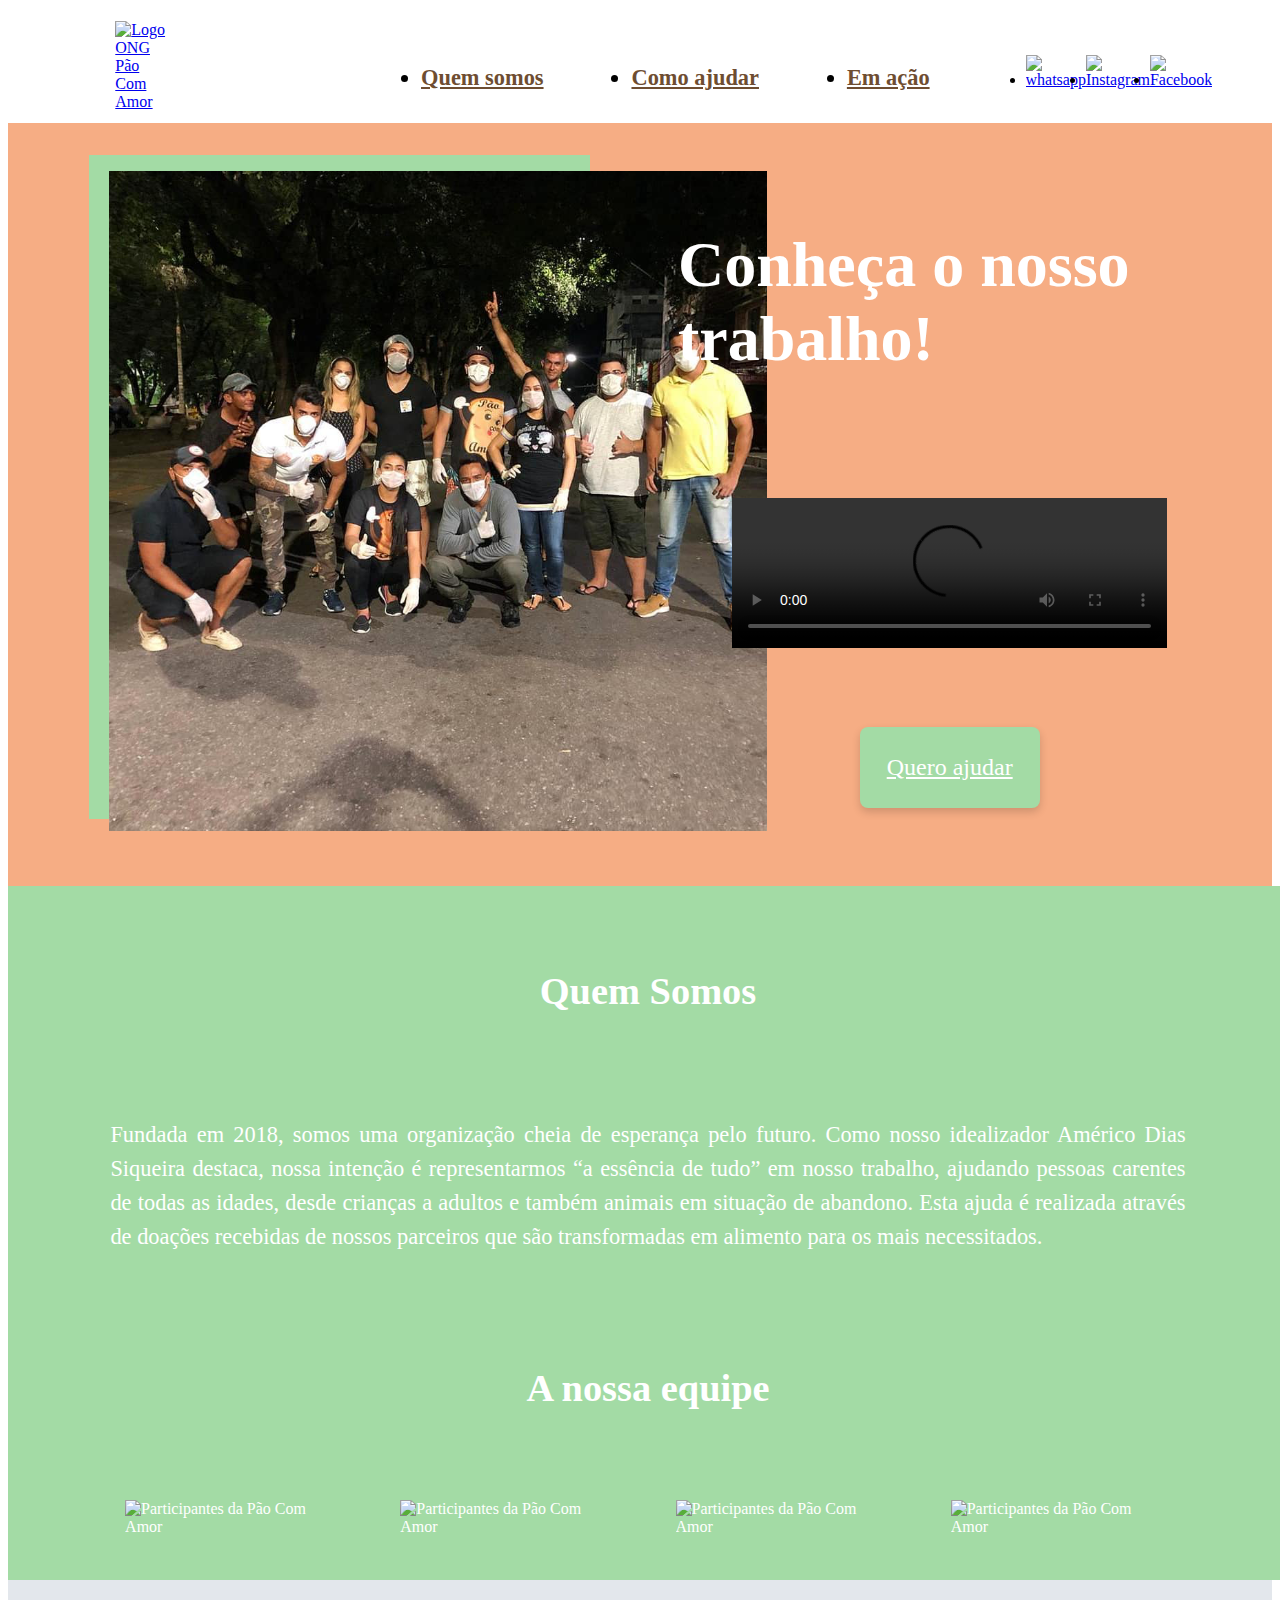
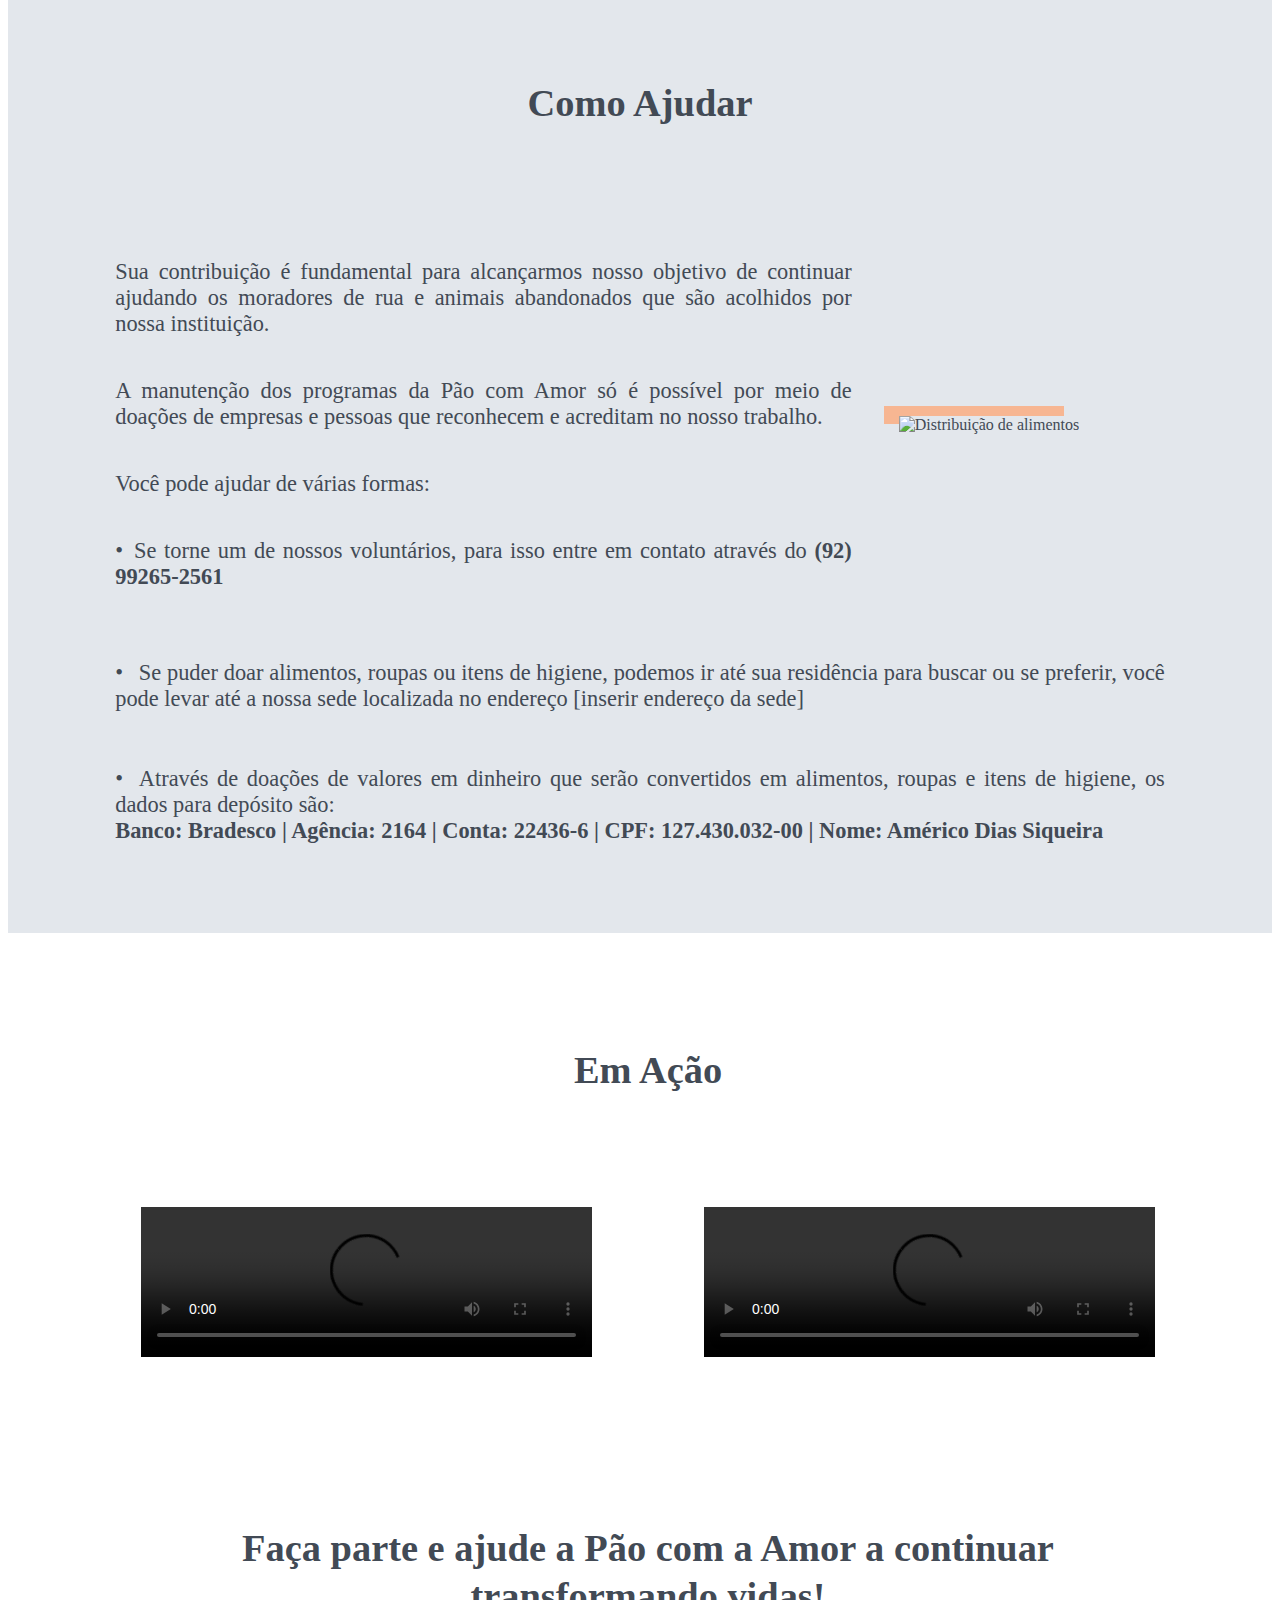
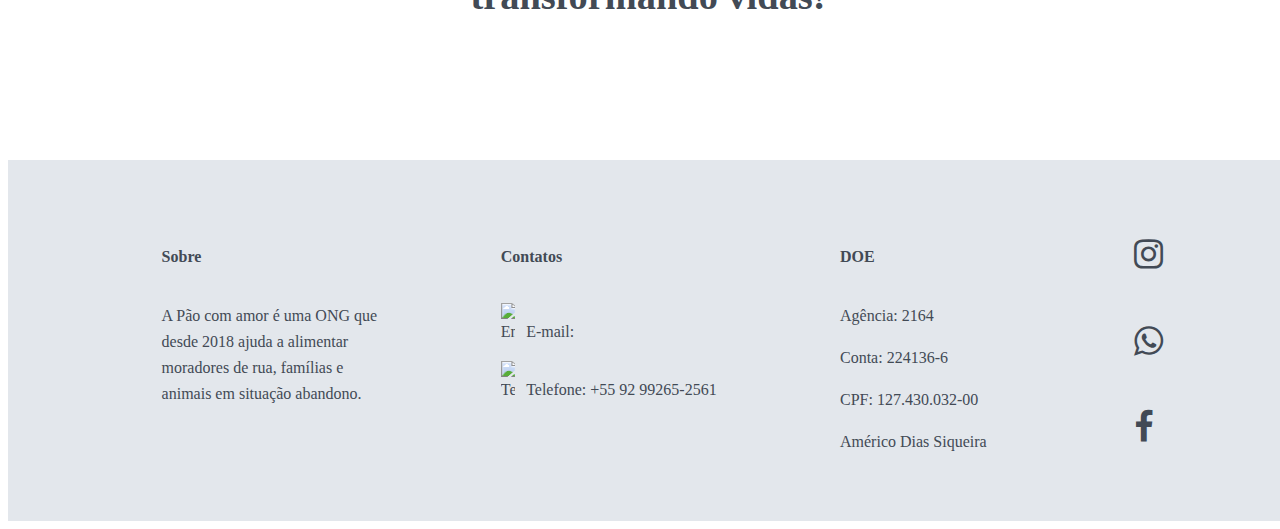
==== index.html @ f318a5c4 "alteração de pastas" ====
<!DOCTYPE html>
<html lang="pt-br">
    <head>
      <title>PaoComAmor</title>
      <meta charset="UTF-8">
      <meta name="viewport" content="width=device-width, initial-scale=1.0, shrink-to-fit=no">
      <link rel="stylesheet" type="text/css" href="../src/css/reset.css">
      <link rel="stylesheet" type="text/css" href="../src/css/style.css">
      <link rel="stylesheet" href="https://cdnjs.cloudflare.com/ajax/libs/font-awesome/4.7.0/css/font-awesome.min.css">
    </head>
    <body>
        <header class="menu">
            <nav class="menu__nav">
                <div class="nav__logo">
                  <a href="#"><img src="../src/img/logo.png" alt="Logo ONG Pão Com Amor"></a>
                </div>
                <div class="nav__container">
                    <div class="menu__site">
                        <ul>
                            <li class="menuText"><a href="#">Quem somos</a></li>
                            <li class="menuText"><a href="#">Como ajudar</a></li>
                            <li class="menuText"><a href="#">Em ação</a></li>
                        </ul>
                    </div>
                    <div class="nav__redeSocial">
                        <ul>
                            <li><a href="#"><img class="redeSocial_img" src="../src/img/whatsapp.svg" alt="whatsapp"></a></li>
                            <li><a href="#"><img class="redeSocial_img" src="../src/img/instagram.svg" alt="Instagram"></a></li>
                            <li><a href="#"><img id="img_facebook" class="redeSocial_img" src="../src/img/facebook.svg" alt="Facebook"></a></li>
                        </ul>
                    </div>
                </div>
            </nav>
        </header>
        <main>
            <section id="start">
                <div class="sideLeft">
                    <div class="foto">
                        <img src="../src/img/grupoFoto.png" alt="Foto do grupo Pão Com Amor">
                    </div>
                </div>
                <div class="sideRigth">
                    <h1>Conheça o nosso trabalho!</h1>
                    <video width="80%"  controls>
                        <source src="../src/img/paovideo.mp4" type="video/mp4">
                    </video>
                    <a class="linkAjuda" href="#">Quero ajudar</a>
            </section>
            <section id="quemSomos">
                <h2>Quem Somos</h2>
                <p>Fundada em 2018, somos uma organização cheia de esperança pelo futuro. Como nosso idealizador Américo Dias Siqueira destaca, nossa intenção é representarmos “a essência de tudo” em nosso trabalho, ajudando pessoas carentes de todas as idades, desde crianças a adultos e também animais em situação de abandono. Esta ajuda é realizada através de doações recebidas de nossos parceiros que são transformadas em alimento para os mais necessitados.</p>
                <h3>A nossa equipe</h3>
                <div class="containerGupo">
                    <div class="fotoGupo">
                        <img src="../src/img/pao.png" alt="Participantes da Pão Com Amor">
                        <img src="../src/img/pao2.png" alt="Participantes da Pão Com Amor">
                    </div>
                    <div class="fotoGupo">
                        <img src="../src/img/pao3.png" alt="Participantes da Pão Com Amor">
                        <img src="../src/img/pao4.png" alt="Participantes da Pão Com Amor">
                    </div>
                </div>
            </section>
            <section id="comoAjudar">
                <h4>Como Ajudar</h4>
                <div class="containerAjuda">
                    <div class="doacoes">
                        <div class="doacoes__one"> 
                            <p>Sua contribuição é fundamental para alcançarmos nosso objetivo de continuar ajudando os moradores de rua e animais abandonados que são acolhidos por nossa instituição.</p>
                            <p>A manutenção dos programas da Pão com Amor só é possível por meio de doações de empresas e pessoas que reconhecem e acreditam no nosso trabalho.</p>
                            <p>Você pode ajudar de várias formas:</p>
                            <p><span>•</span>Se torne um de nossos voluntários, para isso entre em contato através do <strong>(92) 99265-2561</strong></p>
                        </div>
                        <div class="doacoes__two"> 
                            <img src="../src/img/distribuicao.png" alt="Distribuição de alimentos">
                        </div>
                    </div>
                    <p><span>•</span>Se puder doar alimentos, roupas ou itens de higiene, podemos ir até sua residência para buscar ou se preferir, você pode levar até a nossa sede localizada no endereço [inserir endereço da sede]</p>
                    <p><span>•</span>Através de doações de valores em dinheiro que serão convertidos em alimentos, roupas e itens de higiene, os dados para depósito são:<br><strong>Banco: Bradesco | Agência: 2164 | Conta: 22436-6 | CPF: 127.430.032-00 | Nome: Américo Dias Siqueira</strong></p>
                </div>
            </section>
            <section id="emAcao">
                <h5>Em Ação</h5>
                <div class="videos">
                    <video width="40%"  controls>
                        <source src="../src/img/paovideo2.mp4" type="video/mp4">
                    </video>
                    <video width="40%"  controls>
                        <source src="../src/img/paovideo3.mp4" type="video/mp4">
                    </video>
                </div>
                <h6>Faça parte e ajude a Pão com a Amor a continuar transformando vidas!</h6>
            </section>
        </main>
        <footer>
            <div class="containerFooter">
                <div class="conteinarText">
                    <div class="colunm__footer">
                        <p class="title"><strong>Sobre</strong></p>
                        <p>A Pão com amor é uma ONG que desde 2018 ajuda a alimentar moradores de rua, famílias e animais em situação abandono.</p>
                    </div>
                    <div class="colunm__footer">
                        <p class="title"><strong>Contatos</strong></p>
                        <div class="colunm__center">
                            <img src="../src/img/email.svg" alt="Email">
                            <p>E-mail:</p>
                        </div>
                        <div class="colunm__center">
                            <img src="../src/img/phone.svg" alt="Telefone">
                            <p>Telefone: +55 92 99265-2561</p>
                        </div>
                    </div>
                    <div class="colunm__footer">
                        <p class="title"><strong>DOE</strong></p>
                        <p>Agência: 2164</p>
                        <p>Conta: 224136-6</p>
                        <p>CPF: 127.430.032-00</p>
                        <p>Américo Dias Siqueira</p>
                    </div>
                </div>
                <div class="colunm__rede">
                    <i class="fa fa-instagram"></i>
                    <i class="fa fa-whatsapp"></i>
                    <i class="fa fa-facebook"></i>
                </div>
            </div>
        </footer>
    </body>
    

</html>
---- src/css/style.css ----
@font-face {font-family: "Century Gothic";
    src: url("fonts/century-gothic.eot");
    src: url("fonts/century-gothic.eot?#iefix") format("embedded-opentype"),
    url("fonts/century-gothic.woff2") format("woff2"),
    url("fonts/century-gothic.woff") format("woff"),
    url("fonts/century-gothic.ttf") format("truetype"),
    url("fonts/century-gothic.svg#Century Gothic") format("svg");
}
@font-face {font-family: "Avenir Book";
    src: url("//db.onlinewebfonts.com/t/331ec49c0d78e469c42c1d814dd45838.eot");
    src: url("//db.onlinewebfonts.com/t/331ec49c0d78e469c42c1d814dd45838.eot?#iefix") format("embedded-opentype"),
    url("//db.onlinewebfonts.com/t/331ec49c0d78e469c42c1d814dd45838.woff2") format("woff2"),
    url("//db.onlinewebfonts.com/t/331ec49c0d78e469c42c1d814dd45838.woff") format("woff"),
    url("//db.onlinewebfonts.com/t/331ec49c0d78e469c42c1d814dd45838.ttf") format("truetype"),
    url("//db.onlinewebfonts.com/t/331ec49c0d78e469c42c1d814dd45838.svg#Avenir Book") format("svg");
}
body{
    font-family: "Century Gothic";
    position: relative;
}
/*========== Menu Início =========*/
.menu{
    position: absolute;
    width: 100%;
    top:0%;
    left:0%;
}
.menu__nav{
    background: #fff;
    width: 100%;
    display: flex;
    justify-content: space-around;
    align-items: center;
    padding: 1% 0%;
    
}
.nav__logo{
    width: 4vw;
}
.nav__logo img{
    width: 6vw;
    align-items: center;
}
.nav__container{
    display: flex;
    justify-content: space-between;
    width: 62%;
    align-items: baseline;
}
.menu__site{
    width: 70%;
}
.menu__site ul{
    display: flex;
    justify-content: space-between;
}
.menuText{
    font-family: "Century Gothic";
    font-size: 1.4rem;
}
.menuText a{
    color: #6e4d31;
    font-weight: 700;
}
.nav__redeSocial{
    width: 14vw;
    padding-top: 2%;
}
.nav__redeSocial ul{
    display: flex;
    justify-content: space-between;
}
.redeSocial_img{
    width: 2.5vw;
}
#img_facebook{
    width: 1.3vw;
}
/*========== Menu Fim =========*/
#start{
    padding-top: 100px;
    background: #ef6e2691;
    display: flex;
    min-height: 200px;
}
.sideLeft{
    width: 45%;
    padding: 5% 0% 4% 8%;
}
.foto{
    box-shadow: -20px -16px #A3DBA5; 
    width: 88%;
}
.sideRigth{
    display: flex;
    flex-direction: column;
    justify-content: space-around;
    align-items: center;
    padding-top: 3%;
    color: #fff;
    font-size: 2rem;
    padding: 3% 4% 3% 0%;
    width: 55%;
}
.linkAjuda{
    padding: 5%;
    background: #A3DBA5;
    box-shadow: 0px 4px 8px #00000029;
    border-radius: 8px;
    color: #fff;
    font-size: 1.5rem;
}
#quemSomos{
    width: 100vw;
    display: flex;
    flex-direction: column;
    justify-content: space-between;
    align-items: center;
    background: #A3DBA5;
    color: #fff;
    min-height: 120px;
}
h2, h3, h4, h5, h6{
    padding: 4% 0%;
    font-size: 2.4rem;
}
#quemSomos p{
    width: 84%;
    font-family: "Avenir Book";
    font-size: 1.4rem;
    line-height: 34px;
    text-align: justify;
}
.containerGupo{
    display: flex;
    width: 86%;
}
.fotoGupo{
    display: flex;
    justify-content: space-around;
    width: 100%;
    padding-bottom: 4%;
}
.fotoGupo img{
    width: 40%;
}
#comoAjudar{
    background: #E3E7EC;
    color: #424A55;
    display: flex;
    flex-direction: column;
    justify-content: space-around;
    align-items: center;
}
.containerAjuda{
    width: 82vw;
    padding-bottom: 4%;
}
.containerAjuda p{
    font-family: "Avenir Book";
    font-size: 1.4rem;
    line-height: 26px;
    padding: 1.5% 0%;
    text-align: justify;
}
.doacoes{
    display: flex;
    align-items: center;
    width: 100%;
    text-align: justify;
}
.doacoes__one p{
    width: 94%;
    font-family: "Avenir Book";
    font-size: 1.4rem;
    line-height: 26px;
    padding: 1.2% 0%;
}
.doacoes__two{
    width: 50%;
}
.doacoes__two img{
    width: 100%;
    box-shadow: -15px -10px #F7B692;
}
p span{
    padding-right: 1.5%;
}
#emAcao{
    width: 100vw;
    display: flex;
    flex-direction: column;
    justify-content: space-between;
    align-items: center;
    color:#424A55;
}
.videos{
    display: flex;
    justify-content: space-around;
    width: 88vw;
    padding-bottom: 2%;
}
#emAcao h6{
    width: 72vw;
    text-align: center;
    line-height: 48px;
}
/*========== Footer Início =========*/
footer{
    width: 100vw;
    display: flex;
    justify-content: space-around;
    background: #E3E7EC;
    padding: 4% 0%;
}
.containerFooter{
    display: flex;
    justify-content: space-around;
    width: 76vw;
}
.conteinarText{
    display: flex;
    justify-content: space-between;
    width: 100%;
}
.colunm__footer{
    width: 22vw;
    color: #424A55;
    font-family: "Avenir Book";
    font-size: 1;
    line-height: 26px;
}
.colunm__footer p{
    width: 80%;
}
.title{
    padding: 6% 0%;
}
.colunm__center{
    width: 100%;
    display: flex;
}
.colunm__center img{
    width: 5%;
    padding-right: 4%;
}
.colunm__rede{
width: 1vw;
display: flex;
flex-direction: column;
justify-content: space-around;
align-items: flex-end;
font-size: 34px; 
color:#424A55;
}
.fa{
    width: 6%;
    text-align: center;
}
@media screen and (max-width: 1050px){
    /*========== Menu Início =========*/
    .menuText{
        font-size: 1.2rem;
    }   
    /*========== Menu Fim =========*/
    .colunm__center img{
        width: 8%;
    }
}
@media screen and (max-width: 880px){
    /*========== Menu Início =========*/
    .menu__nav{
        padding-top: 3%;
    }
    .nav__container{
        width: 82%
    }
    /*========== Menu Fim =========*/
    h1, h2, h3, h4, h5, h6{
        font-size: 1.4rem;
    }
    .linkAjuda{
        font-size: 1rem;
        padding: 4%;
    }
    #quemSomos p{
        font-size: 1rem;
    }
    .containerAjuda p{
        font-size: 1rem;
    }
    .doacoes{
        flex-direction: column;
    }
    .doacoes__two{
        align-items: center;
    }
    .containerFooter{
        flex-direction: column;
    }
    .colunm__rede{
        flex-direction: row;
        width: 100%;
        padding-top: 4%;
    }
} 
@media screen and (max-width: 650px){
   /*========== Menu Início =========*/
    .menu__nav{
        padding-top: 2%;
    }
    .nav__logo img {
        width: 10vw;
    }
    .nav__container{
        width: 72%
    }
    .nav__redeSocial{
        width: 20vw;
    }
    .redeSocial_img{
        width: 4.8vw;
    }
    #img_facebook{
        width: 2.8vw;
    }
    /*========== Menu Fim =========*/
    #start{
        flex-direction: column;
        align-items: center;
        justify-content: center;
        padding-top: 120px;
        padding-bottom: 4%;
    }
    .sideLeft, .sideRigth {
        width: 80%;
    }
    .foto{
        width: 70%;
    }
    .containerGupo{
        width: 80%;
        flex-direction: column;
    }
    .videos{
        flex-direction: column;
        justify-content: space-around;
        align-items: center;
    }
    video{
        width: 100%;
        padding: 4%; 
    }
    .conteinarText{
        flex-direction: column;
    }
    .colunm__footer {
        width: 100vw;
    }
    .title{
        padding: 4% 0%;
    }
    .colunm__center img {
        width: 3%;
    }
} 
@media screen and (max-width: 550px){
    /*========== Menu Início =========*/
    .nav__container{
        flex-direction: column;
        justify-content: center;
    }
    .nav__logo img {
        width: 14vw;
        padding-top: 14%;
    }
    .menu__site {
        width: 100%;
        padding-top: 1%;
    }
    .nav__redeSocial{
        width: 56vw;
        justify-content: space-around;
        padding-left: 10%;
        padding-top: 6%;
    }
    /*========== Menu Fim =========*/
}
@media screen and (max-width: 450px){
    /*========== Menu Início =========*/
    .nav__logo img {
        width: 16vw;
    }
    .redeSocial_img{
        width: 6.6vw;
    }
    #img_facebook{
        width: 3.6vw;
    }
    /*========== Menu Fim =========*/
}
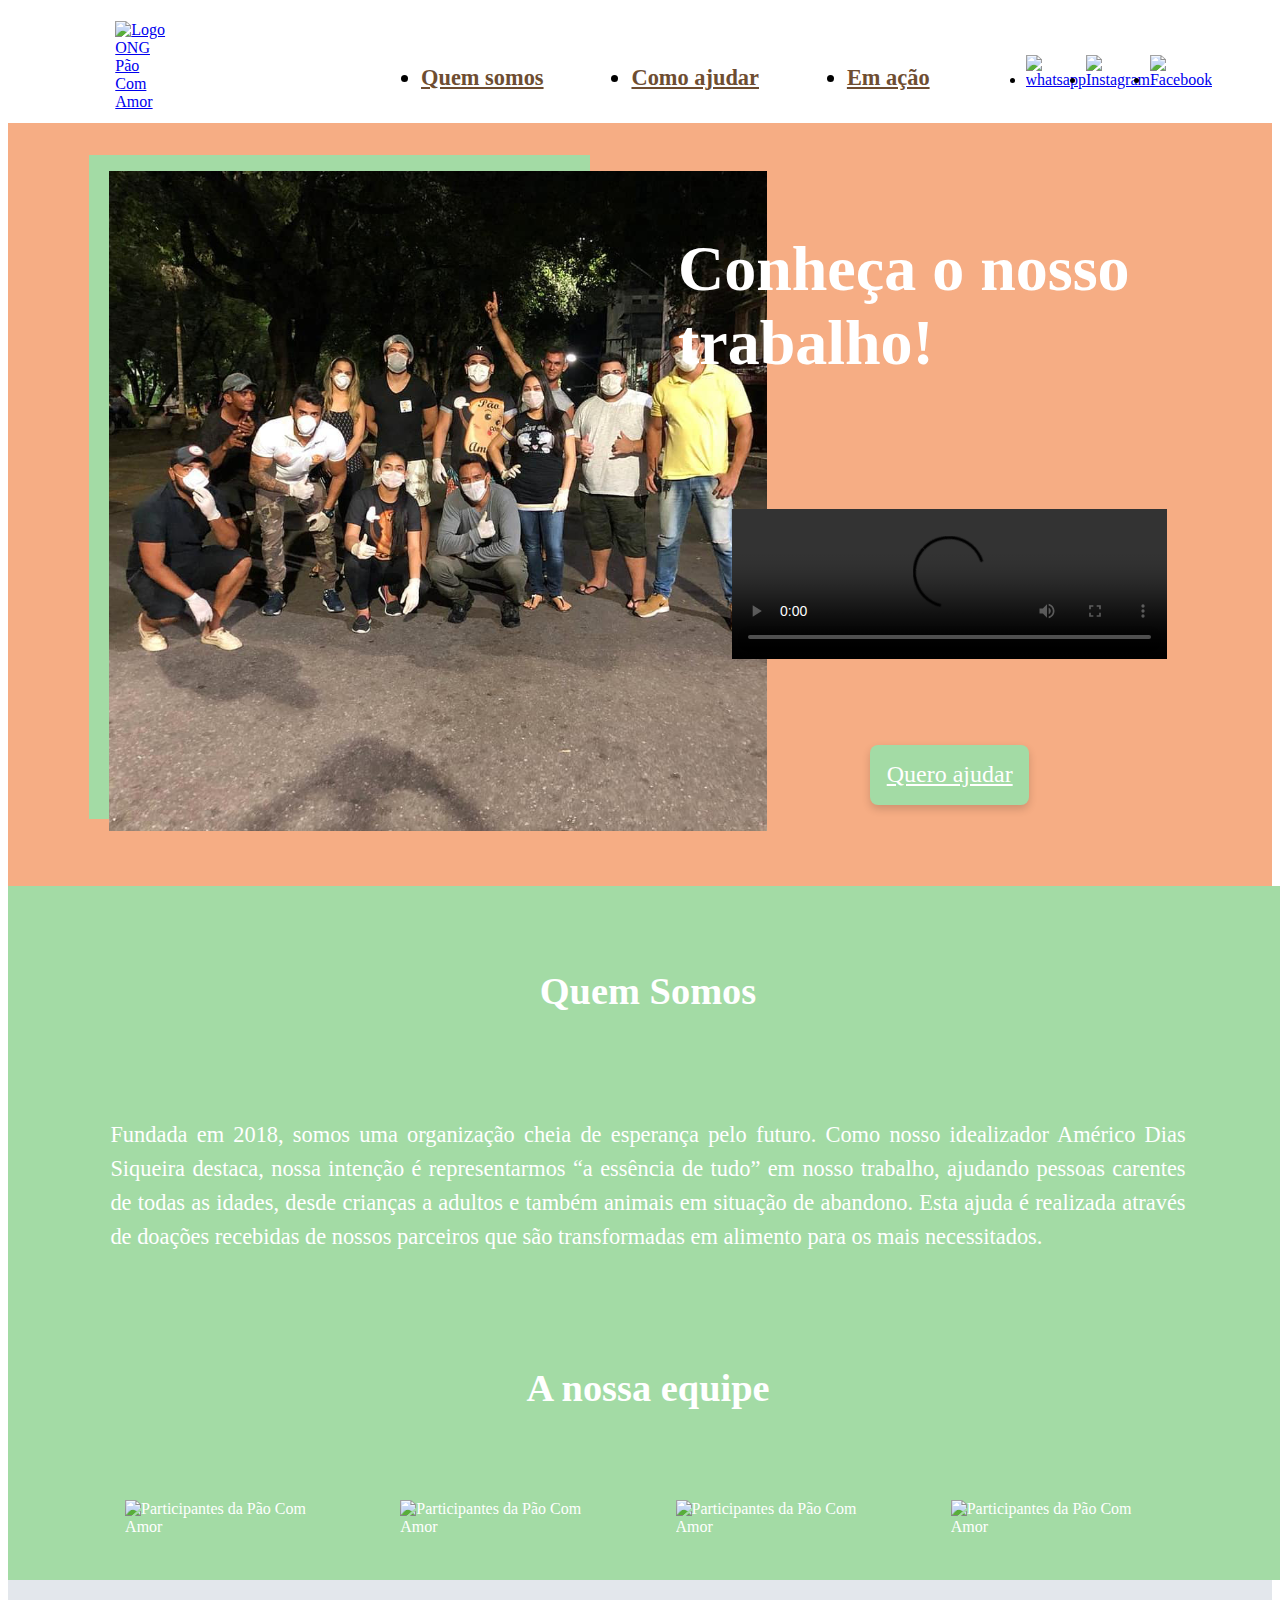
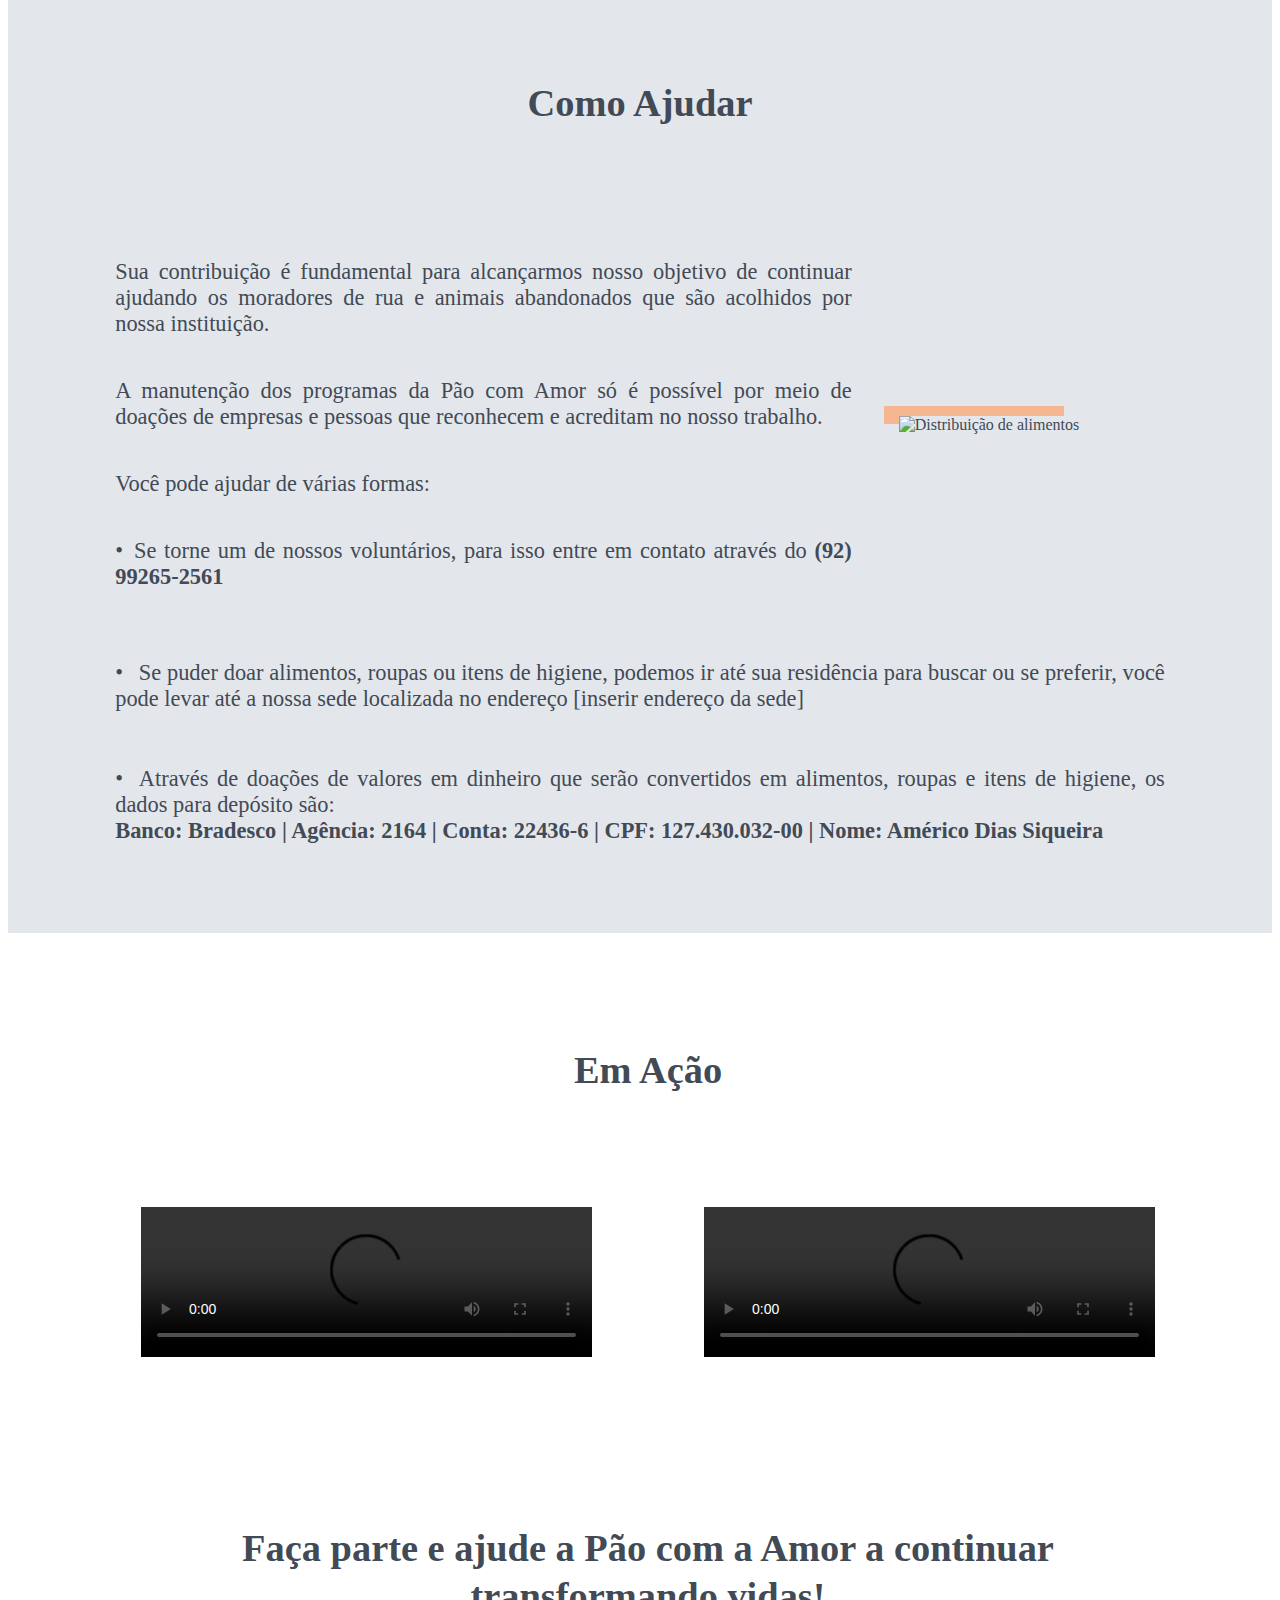
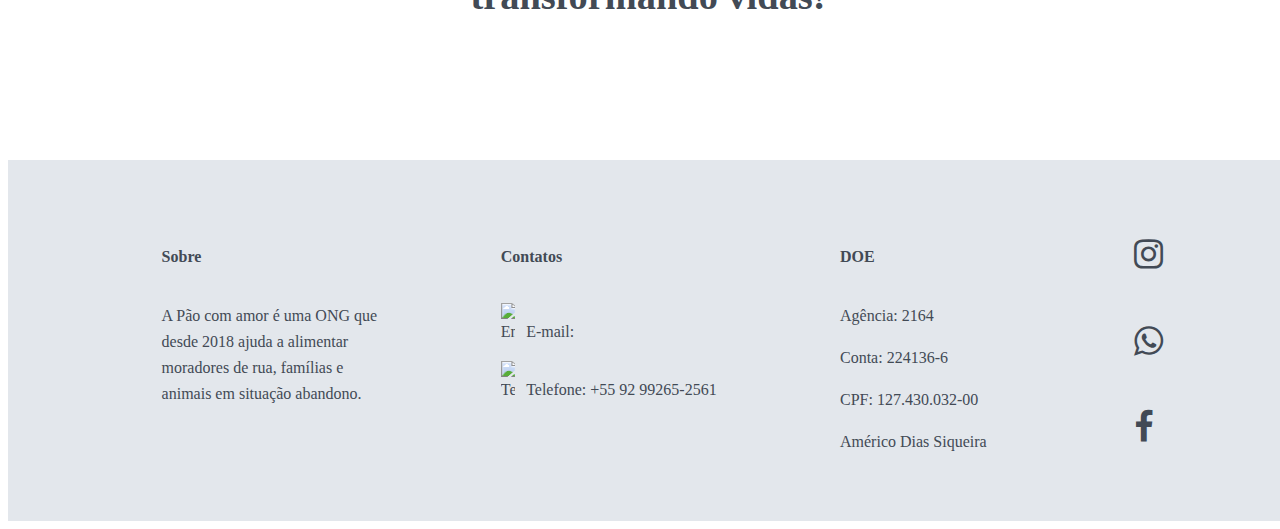
==== commit c6195adc: "ajuste de responsabilidade" ====
--- a/index.html
+++ b/index.html
@@ -3,7 +3,7 @@
     <head>
       <title>PaoComAmor</title>
       <meta charset="UTF-8">
-      <meta name="viewport" content="width=device-width, initial-scale=1.0, shrink-to-fit=no">
+      <meta name="viewport" content="width=device-width, initial-scale=1.0, minimum-scale=1.0, maximum-scale=1.0, user-scalable=no">
       <link rel="stylesheet" type="text/css" href="../src/css/reset.css">
       <link rel="stylesheet" type="text/css" href="../src/css/style.css">
       <link rel="stylesheet" href="https://cdnjs.cloudflare.com/ajax/libs/font-awesome/4.7.0/css/font-awesome.min.css">
--- a/src/css/style.css
+++ b/src/css/style.css
@@ -103,7 +103,7 @@
     width: 55%;
 }
 .linkAjuda{
-    padding: 5%;
+    padding: 3%;
     background: #A3DBA5;
     box-shadow: 0px 4px 8px #00000029;
     border-radius: 8px;
@@ -286,6 +286,10 @@
     #quemSomos p{
         font-size: 1rem;
     }
+    .containerGupo{
+        width: 80%;
+        flex-direction: column;
+    }
     .containerAjuda p{
         font-size: 1rem;
     }
@@ -308,6 +312,7 @@
    /*========== Menu Início =========*/
     .menu__nav{
         padding-top: 2%;
+        min-width: 100%;
     }
     .nav__logo img {
         width: 10vw;
@@ -333,36 +338,41 @@
         padding-bottom: 4%;
     }
     .sideLeft, .sideRigth {
+        width: 65%;
+    }
+    video{
+        padding: 4% 0%;
+        width: 100%;
+    }
+    .foto{
+        width: 90%;
+    }
+    .fotoGupo{
+        width: 100%;
+        flex-direction: column;
+        align-items: center;
+        padding-bottom: 0%;
+    }
+    .fotoGupo img{
         width: 80%;
-    }
-    .foto{
-        width: 70%;
-    }
-    .containerGupo{
-        width: 80%;
-        flex-direction: column;
+        padding-bottom: 4%;
     }
     .videos{
         flex-direction: column;
         justify-content: space-around;
         align-items: center;
     }
-    video{
+    .conteinarText{
+        flex-direction: column;
+    }
+    .colunm__footer {
         width: 100%;
-        padding: 4%; 
-    }
-    .conteinarText{
-        flex-direction: column;
-    }
-    .colunm__footer {
-        width: 100vw;
     }
     .title{
         padding: 4% 0%;
     }
     .colunm__center img {
         width: 3%;
-    }
 } 
 @media screen and (max-width: 550px){
     /*========== Menu Início =========*/
